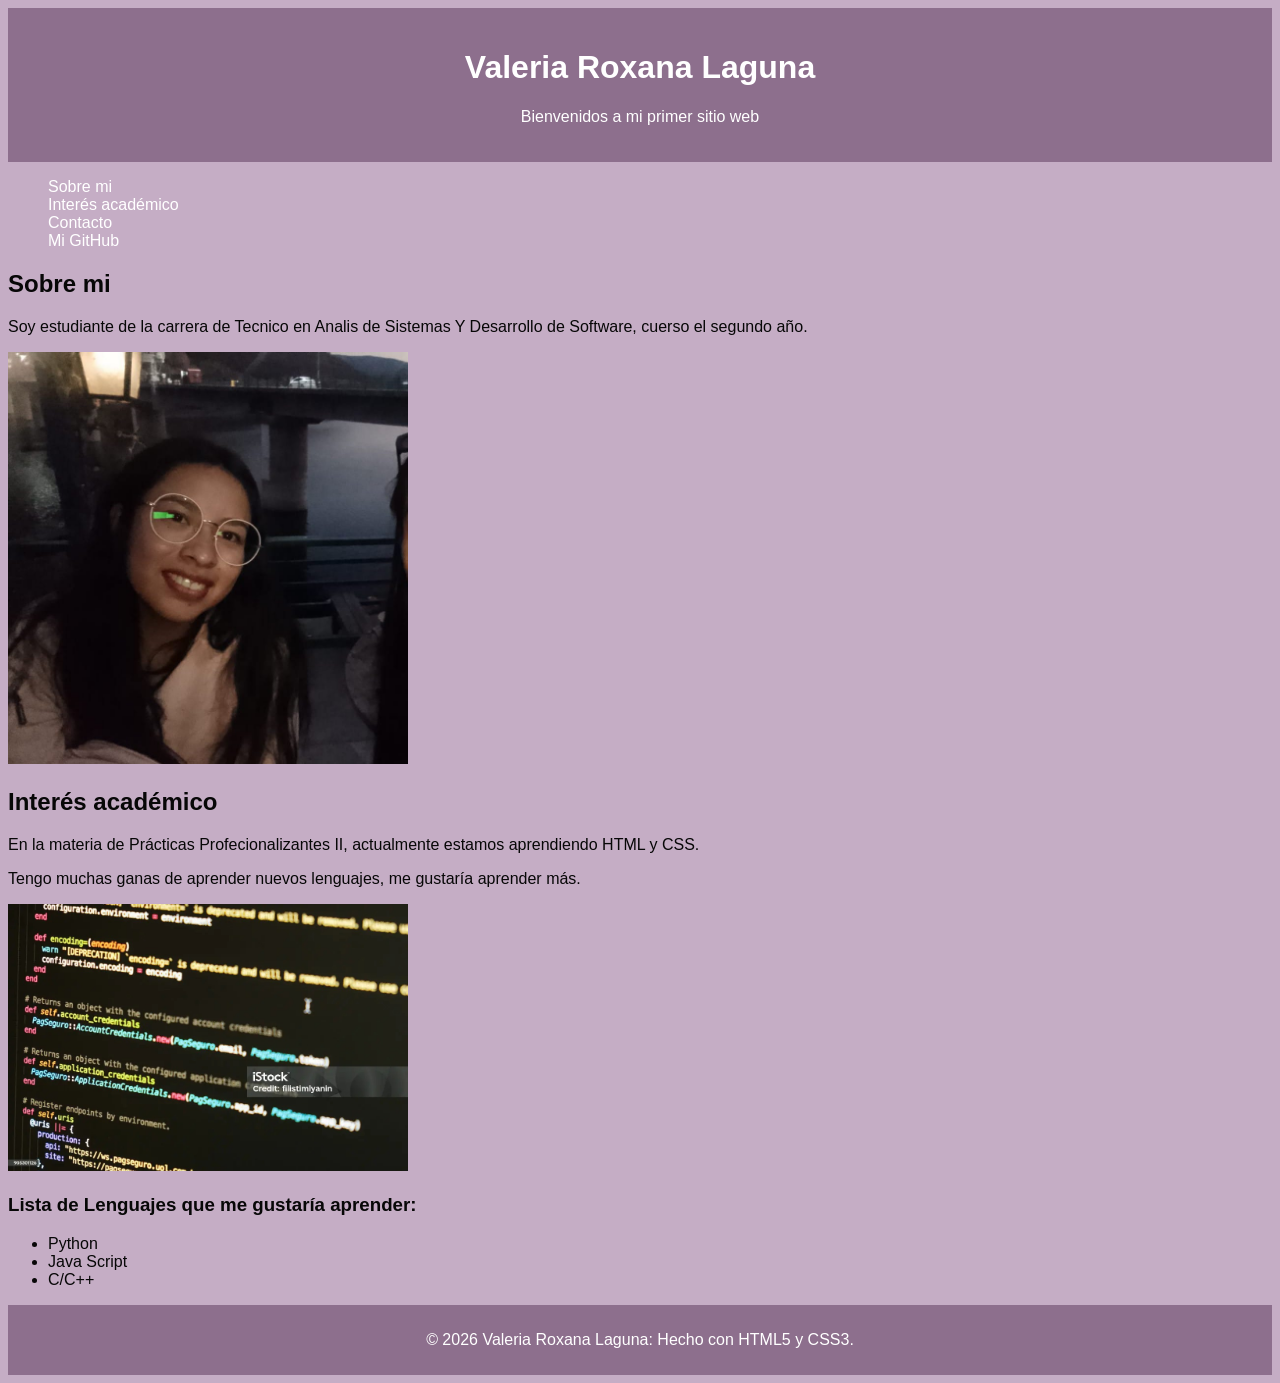
==== index.html @ ae786602 "Merge branch 'main' into feature/header" ====
<!DOCTYPE html>
<html lang="es">
<head>
    <meta charset="UTF-8">
    <meta name="viewport" content="width=device-width, initial-scale=1.0">
    <title>Valeria Laguna Mi Primer sitio web</title>
    <link rel="stylesheet" href="style.css">
</head>
<body>
    <header>
        <h1>Valeria Roxana Laguna</h1>
        <p>Bienvenidos a mi primer sitio web</p>
    </header>

    <nav>
        <ul>
            <li><a href="#sobre mi">Sobre mi</a></li>
            <li><a href="#interes">Interés académico</a></li>
           <li><a href="contact.html">Contacto</a></li>
            <li><a href="https://github.com/ValeriaLaguna99">Mi GitHub</a></li>
        </ul>
    </nav>

    <main>
        <section id="Sobre mi">
            <h2>Sobre mi</h2>
            <p>Soy estudiante de la carrera de Tecnico en Analis de Sistemas Y Desarrollo de Software, cuerso el segundo año.</p>
            <img src="Mi foto.jpg" width="400" alt="Esta soy yo">
        </section>

        <section id="interes">
            <h2>Interés académico</h2>
            <p>En la materia de Prácticas Profecionalizantes II, actualmente estamos aprendiendo HTML y CSS.
            </p>
            <p> Tengo muchas ganas de aprender nuevos lenguajes, me gustaría aprender más.</p>
            <img src="imagen2.jpg" width="400" alt=""> 
            <h3>Lista de Lenguajes que me gustaría aprender:</h3>
            <ul>
                <li>Python</li>
                <li>Java Script</li>
                <li>C/C++</li>
            </ul>
        </section>
    </main>

    <footer>
        <p>&copy; 2026 Valeria Roxana Laguna: Hecho con HTML5 y CSS3.</p>
    </footer>
</body>
</html>
---- style.css ----
touch style
{
    box-sizing: border-box;
    margin: 0;
    padding: 0;
}

body {
    font-family: 'Arial', sans-serif; 
    background-color: #C5ADC5;
    color: #070707;
}

header {
    background-color: #8d6f8d;
    color: #fff;
    padding: 20px;
    text-align: center;
}

nav ul {
    list-style-type: none;
}

nav a {
    text-decoration: none;
    color: #fff;
}

nav a:hover {
    color: #fff;
}

footer {
    background-color: #8d6f8d;
    color: #fff;
    text-align: center;
    padding: 10px 0;
}

/* Estilo del formulario */
form {
    max-width: 500px;
    margin: 20px auto;
    padding: 20px;
    border: 1px solid #ddd;
    border-radius: 8px;
}

.form-group {
    margin-bottom: 15px;
}

label {
    display: block;
    margin-bottom: 5px;
    font-weight: bold;
}

input[type="text"],
input[type="email"],
input[type="tel"],
select,
textarea {
    width: 100%;
    padding: 10px;
    border: 2px solid #ccc;
    border-radius: 4px;
    display: block;
}


input:focus, textarea:focus {
    outline: none;
    border-color: #8d6f8d;
    box-shadow: 0 0 5px rgba(0, 123, 255, 0.5);
}

input:not(:placeholder-shown):invalid {
    border-color: #e74c3c;
    background-color: #fdf2f2;
}

input:valid:not(:placeholder-shown) {
    border-color: #2ecc71;
    background-color: #f2fdf5;
}

button {
    background-color: #333;
    color: white;
    padding: 10px 20px;
    border: none;
    border-radius: 4px;
    cursor: pointer;
}

button:hover {
    background-color: #555;
}
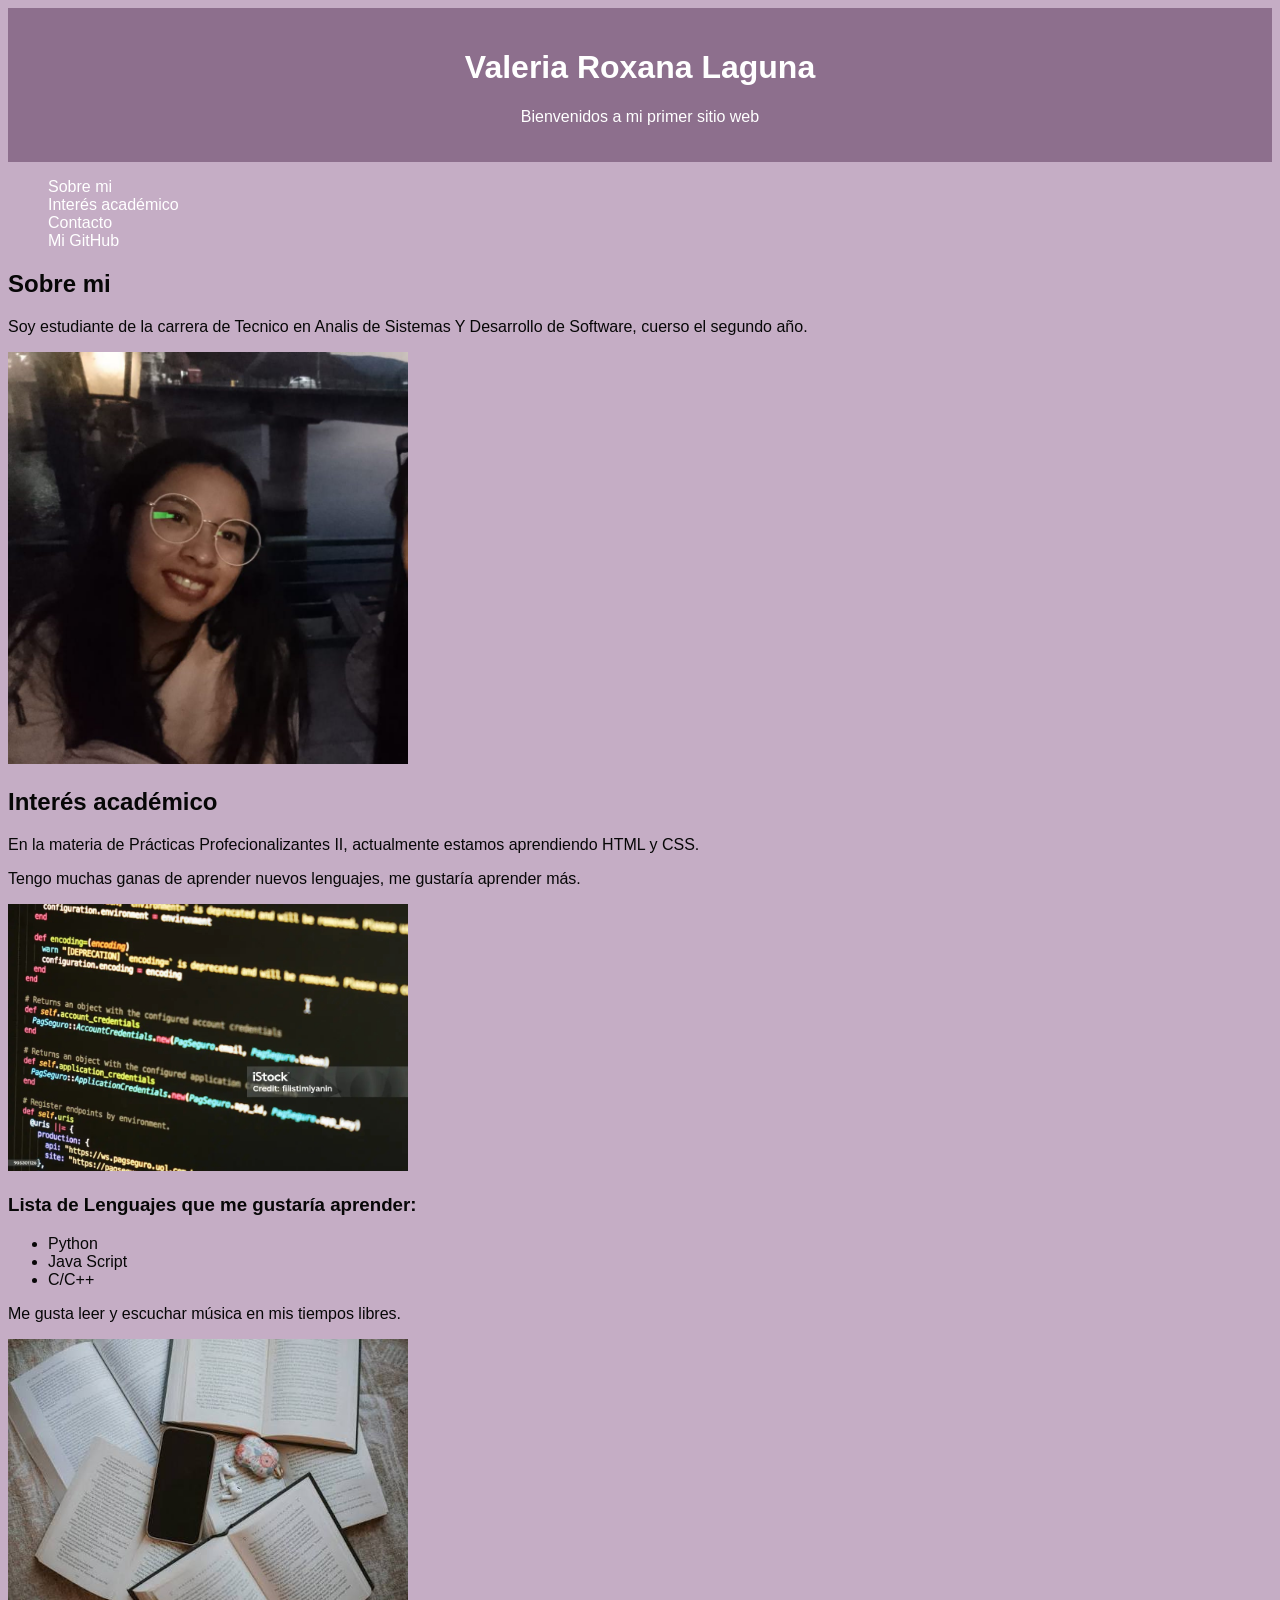
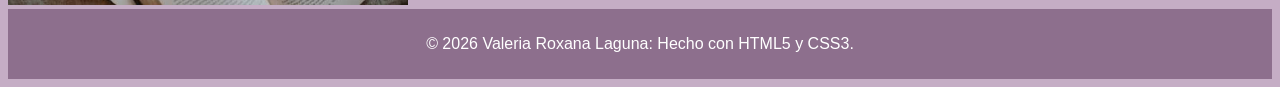
==== commit 20a153f5: "Agregar links de fuentes en index.html" ====
--- a/index.html
+++ b/index.html
@@ -5,6 +5,12 @@
     <meta name="viewport" content="width=device-width, initial-scale=1.0">
     <title>Valeria Laguna Mi Primer sitio web</title>
     <link rel="stylesheet" href="style.css">
+    <link rel="preconnect" href="https://fonts.googleapis.com">
+    <link rel="preconnect" href="https://fonts.gstatic.com" crossorigin>
+    <link href="https://fonts.googleapis.com/css2?family=Montserrat:ital,wght@0,100..900;1,100..900&display=swap" rel="stylesheet">
+    <link rel="preconnect" href="https://fonts.googleapis.com">
+    <link rel="preconnect" href="https://fonts.gstatic.com" crossorigin>
+    <link href="https://fonts.googleapis.com/css2?family=Inter:ital,opsz,wght@0,14..32,100..900;1,14..32,100..900&family=Montserrat:ital,wght@0,100..900;1,100..900&display=swap" rel="stylesheet">
 </head>
 <body>
     <header>
@@ -16,7 +22,7 @@
         <ul>
             <li><a href="#sobre mi">Sobre mi</a></li>
             <li><a href="#interes">Interés académico</a></li>
-           <li><a href="contact.html">Contacto</a></li>
+             <li><a href="contact.html">Contacto</a></li>
             <li><a href="https://github.com/ValeriaLaguna99">Mi GitHub</a></li>
         </ul>
     </nav>
@@ -40,6 +46,8 @@
                 <li>Java Script</li>
                 <li>C/C++</li>
             </ul>
+            <p>Me gusta leer y escuchar música en mis tiempos libres.</p>
+            <img src="libros.jpg" width="400" alt="">
         </section>
     </main>
 
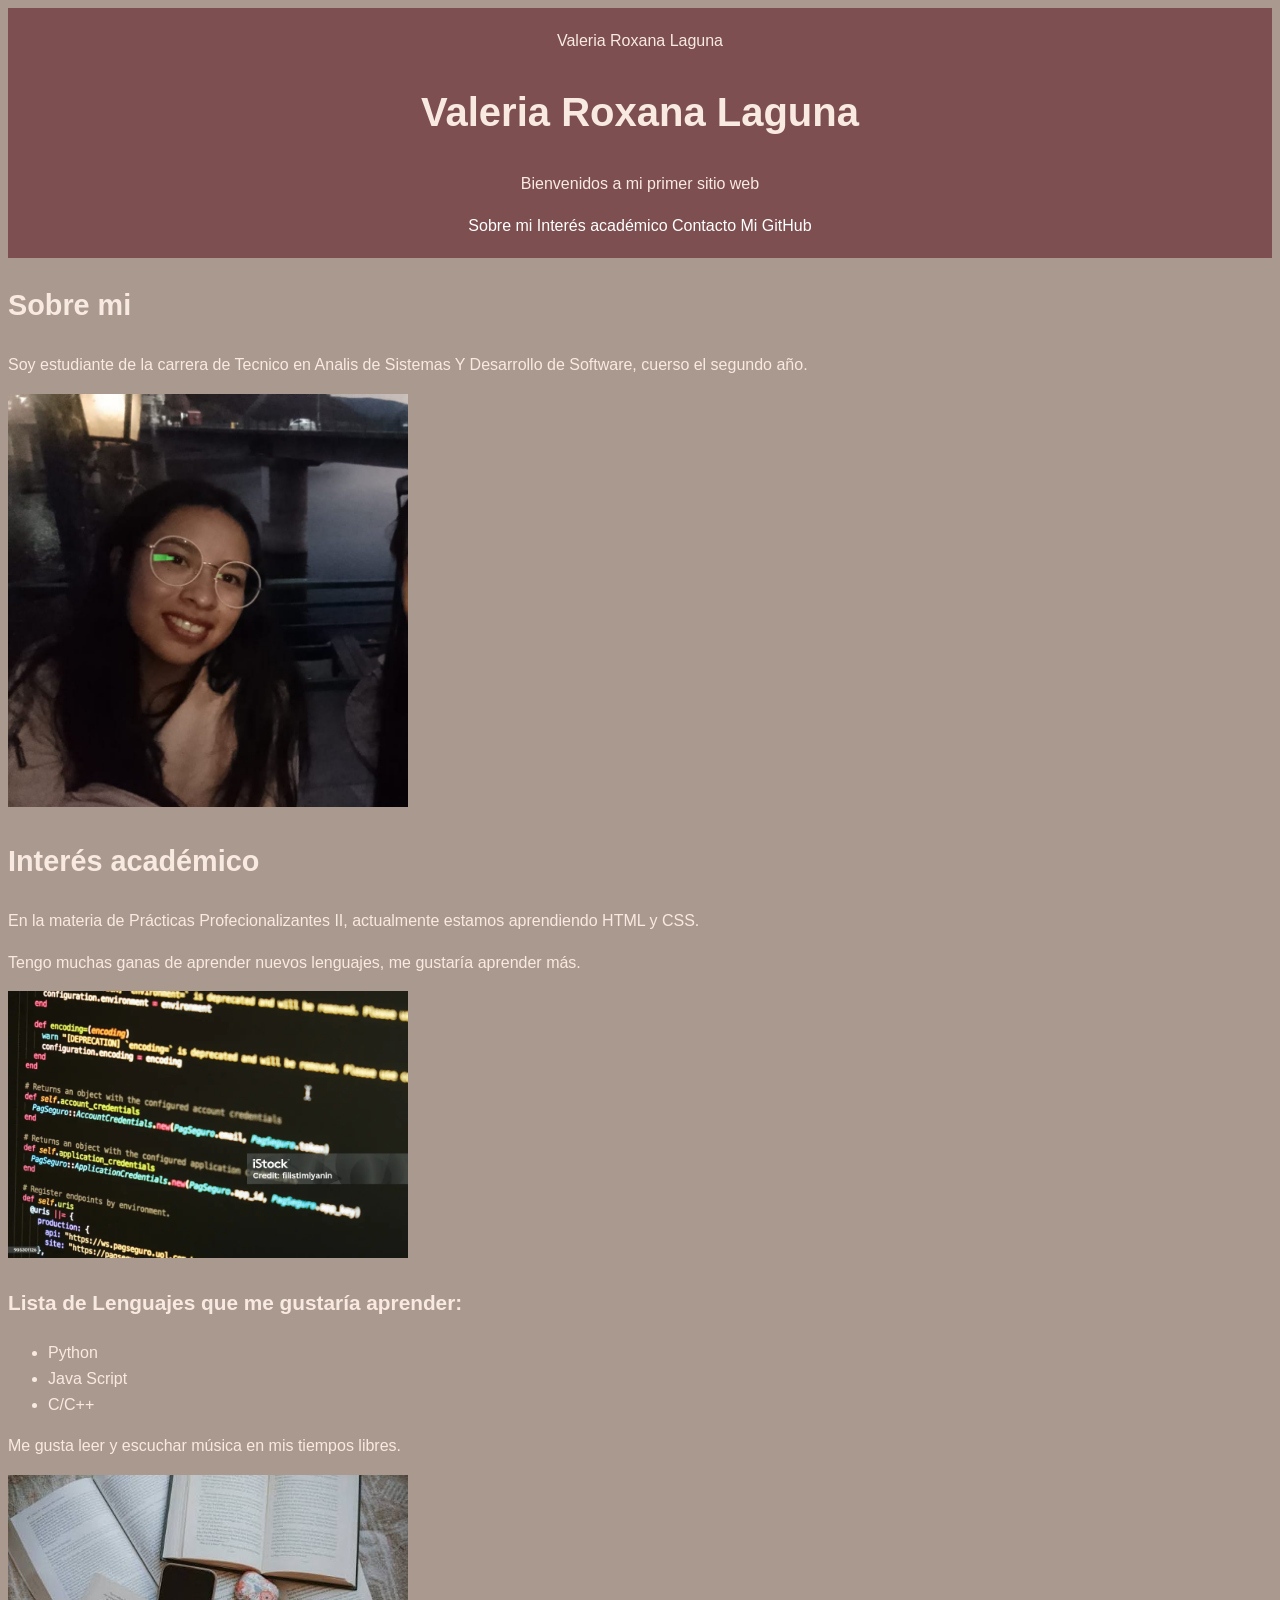
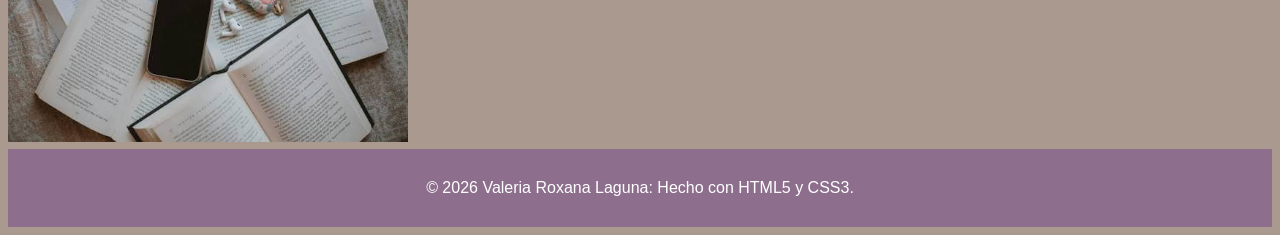
==== commit 9e808a12: "Agregar estructura HTML" ====
--- a/index.html
+++ b/index.html
@@ -13,21 +13,22 @@
     <link href="https://fonts.googleapis.com/css2?family=Inter:ital,opsz,wght@0,14..32,100..900;1,14..32,100..900&family=Montserrat:ital,wght@0,100..900;1,100..900&display=swap" rel="stylesheet">
 </head>
 <body>
-    <header>
+    <div class="layout">
+    <header class="header">
+        <div class="logo">Valeria Roxana Laguna</div>
         <h1>Valeria Roxana Laguna</h1>
         <p>Bienvenidos a mi primer sitio web</p>
+        <nav class="nav">
+        
+            <a href="#sobre mi">Sobre mi</a>
+            <a href="#interes">Interés académico</a>
+            <a href="contact.html">Contacto</a>
+            <a href="https://github.com/ValeriaLaguna99">Mi GitHub</a>
+        
+    </nav>
     </header>
 
-    <nav>
-        <ul>
-            <li><a href="#sobre mi">Sobre mi</a></li>
-            <li><a href="#interes">Interés académico</a></li>
-             <li><a href="contact.html">Contacto</a></li>
-            <li><a href="https://github.com/ValeriaLaguna99">Mi GitHub</a></li>
-        </ul>
-    </nav>
-
-    <main>
+    <main class="main">
         <section id="Sobre mi">
             <h2>Sobre mi</h2>
             <p>Soy estudiante de la carrera de Tecnico en Analis de Sistemas Y Desarrollo de Software, cuerso el segundo año.</p>
@@ -51,7 +52,7 @@
         </section>
     </main>
 
-    <footer>
+    <footer class="footer">
         <p>&copy; 2026 Valeria Roxana Laguna: Hecho con HTML5 y CSS3.</p>
     </footer>
 </body>
--- a/style.css
+++ b/style.css
@@ -1,19 +1,37 @@
+:root {
+    --color-primary: #B7818E;
+    --color-secondary:#7D4F50;
+    --color-accent: #CC7E85;
+    --color-text: #F9EAE1;
+    --color-bg: #AA998F;
+    --radius: 8px;
+    --shadow: 0 2px 8px rgba(0,0,0,0.1);
+    --font-main: 'Inter', sans-serif; 
+    --font-title: 'Montserrat', sans-serif; 
+}
 touch style
 {
     box-sizing: border-box;
     margin: 0;
     padding: 0;
 }
-
 body {
-    font-family: 'Arial', sans-serif; 
-    background-color: #C5ADC5;
-    color: #070707;
+    font-family: var(--font-main);
+    font-size: 16px; 
+    line-height: 1.6;
+    color: var(--color-text);
+    background-color: var(--color-bg);
 }
 
+h1 { font-family: var(--font-title); font-size: 2.5rem; }
+h2 { font-family: var(--font-title); font-size: 1.8rem; }
+h3 { font-family: var(--font-title); font-size: 1.3rem; }
+
+a { text-decoration: none; color: inherit; }
+
 header {
-    background-color: #8d6f8d;
-    color: #fff;
+    background-color: #7D4F50;
+    color: #F9EAE1;
     padding: 20px;
     text-align: center;
 }
@@ -69,10 +87,9 @@
     display: block;
 }
 
-
 input:focus, textarea:focus {
     outline: none;
-    border-color: #8d6f8d;
+    border-color: #007BFF;
     box-shadow: 0 0 5px rgba(0, 123, 255, 0.5);
 }
 
@@ -87,8 +104,8 @@
 }
 
 button {
-    background-color: #333;
-    color: white;
+    background-color: #CC7E85;
+    color: rgb(238, 216, 216);
     padding: 10px 20px;
     border: none;
     border-radius: 4px;
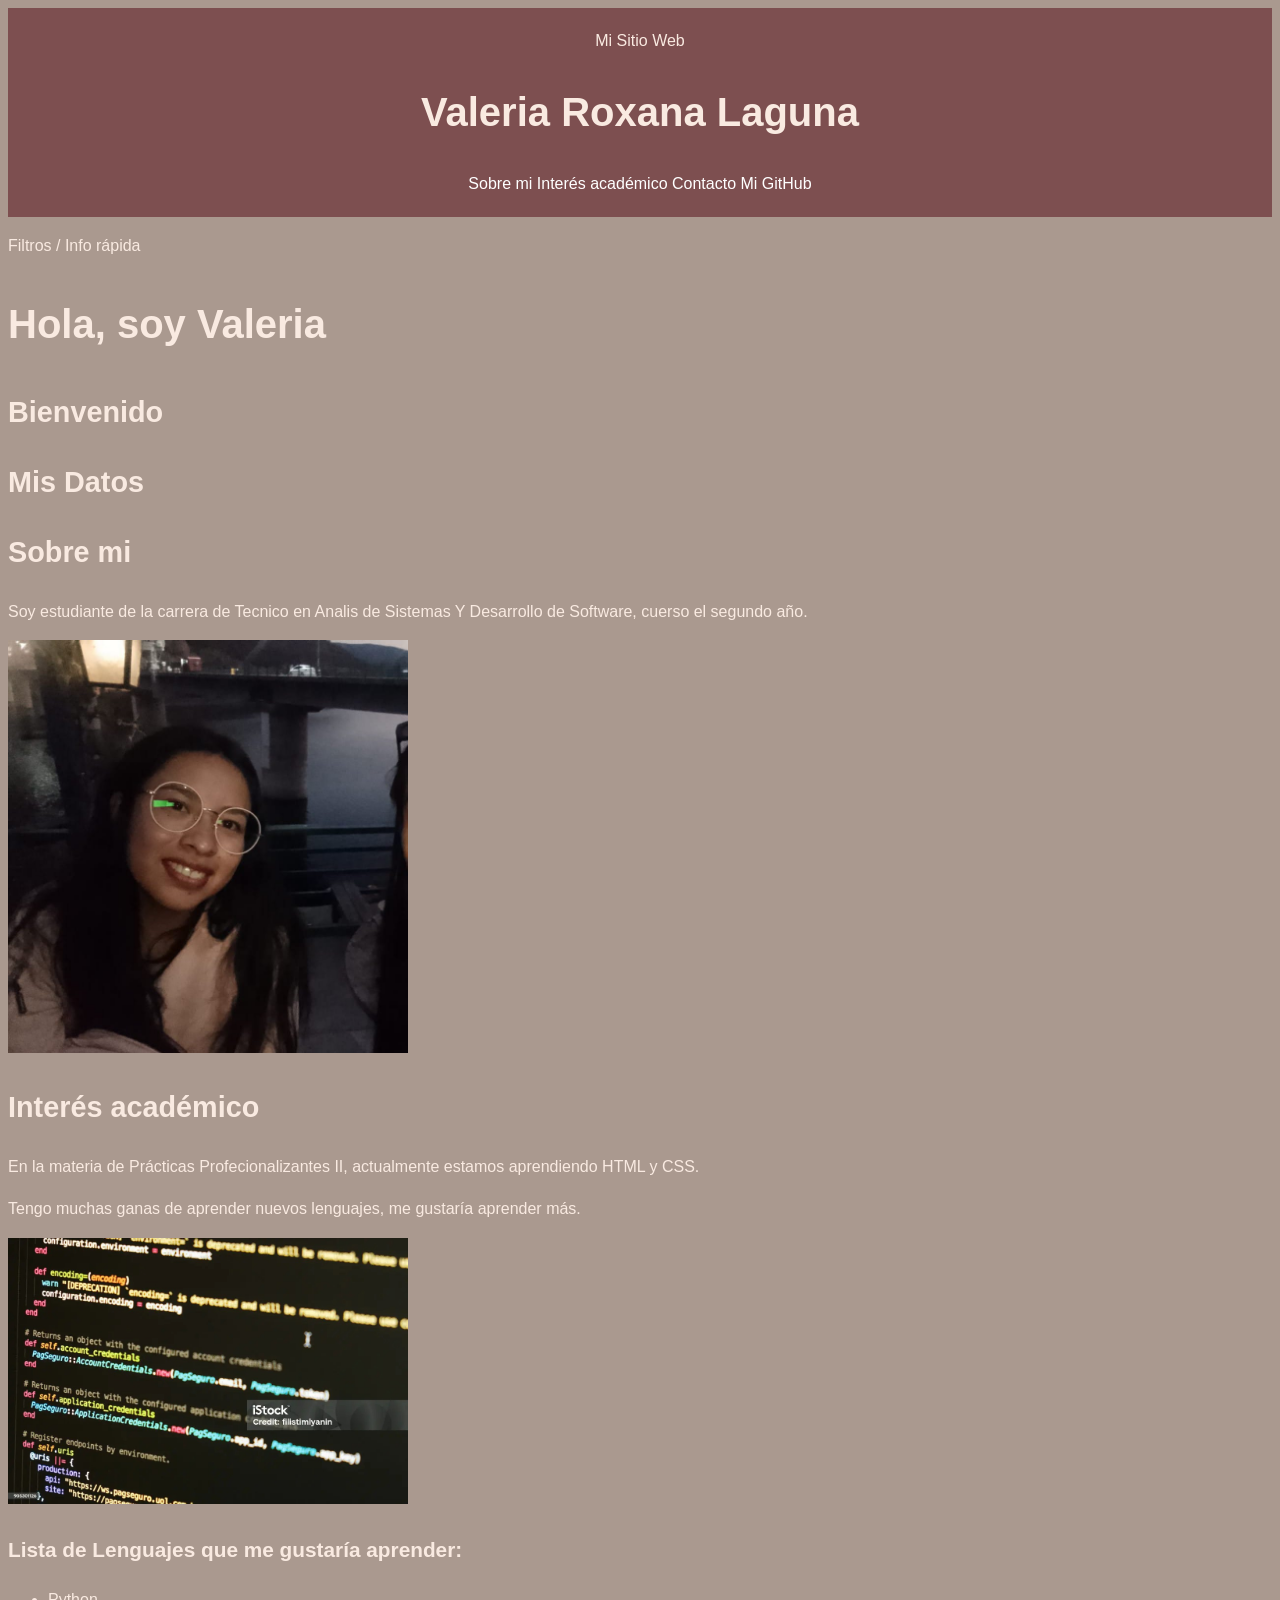
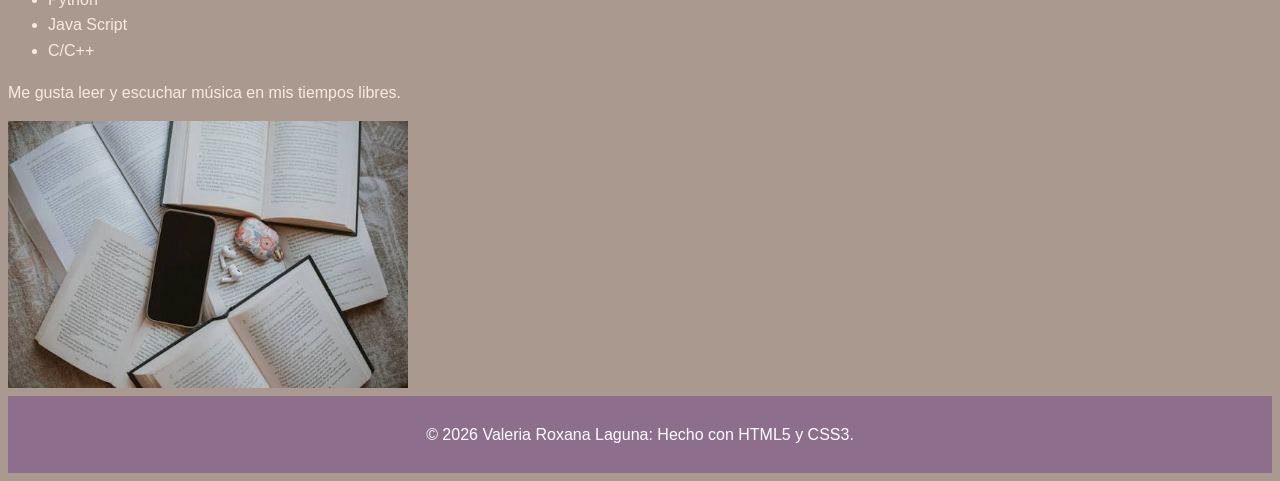
==== commit 3d94a883: "Agregar cards" ====
--- a/index.html
+++ b/index.html
@@ -15,9 +15,8 @@
 <body>
     <div class="layout">
     <header class="header">
-        <div class="logo">Valeria Roxana Laguna</div>
+        <div class="logo"> Mi Sitio Web</div>
         <h1>Valeria Roxana Laguna</h1>
-        <p>Bienvenidos a mi primer sitio web</p>
         <nav class="nav">
         
             <a href="#sobre mi">Sobre mi</a>
@@ -27,28 +26,42 @@
         
     </nav>
     </header>
+    <aside class="sidebar">
+        <p>Filtros / Info rápida</p>
+    </aside>
 
     <main class="main">
-        <section id="Sobre mi">
-            <h2>Sobre mi</h2>
-            <p>Soy estudiante de la carrera de Tecnico en Analis de Sistemas Y Desarrollo de Software, cuerso el segundo año.</p>
-            <img src="Mi foto.jpg" width="400" alt="Esta soy yo">
+        <section class="hero">
+    <h1>Hola, soy Valeria</h1>
+    <h2>Bienvenido</h2>
         </section>
 
-        <section id="interes">
-            <h2>Interés académico</h2>
-            <p>En la materia de Prácticas Profecionalizantes II, actualmente estamos aprendiendo HTML y CSS.
+        <section class="services">
+            <h2>Mis Datos</h2>
+            <div class="card-container">
+                <div class="Sobre mi">
+                <h2>Sobre mi</h2>
+                <p>Soy estudiante de la carrera de Tecnico en Analis de Sistemas Y Desarrollo de Software, cuerso el segundo año.</p>
+                <img src="Mi foto.jpg" width="400" alt="Esta soy yo">
+              </div>
+        
+             <div class="interes">
+                 <h2>Interés académico</h2>
+                 <p>En la materia de Prácticas Profecionalizantes II, actualmente estamos aprendiendo HTML y CSS.
             </p>
-            <p> Tengo muchas ganas de aprender nuevos lenguajes, me gustaría aprender más.</p>
-            <img src="imagen2.jpg" width="400" alt=""> 
-            <h3>Lista de Lenguajes que me gustaría aprender:</h3>
+                 <p> Tengo muchas ganas de aprender nuevos lenguajes, me gustaría aprender más.</p>
+                 <img src="imagen2.jpg" width="400" alt=""> 
+                 <h3>Lista de Lenguajes que me gustaría aprender:</h3>
             <ul>
                 <li>Python</li>
                 <li>Java Script</li>
                 <li>C/C++</li>
             </ul>
-            <p>Me gusta leer y escuchar música en mis tiempos libres.</p>
-            <img src="libros.jpg" width="400" alt="">
+                <p>Me gusta leer y escuchar música en mis tiempos libres.</p>
+                <img src="libros.jpg" width="400" alt="">
+              </div>
+            </div>
+
         </section>
     </main>
 
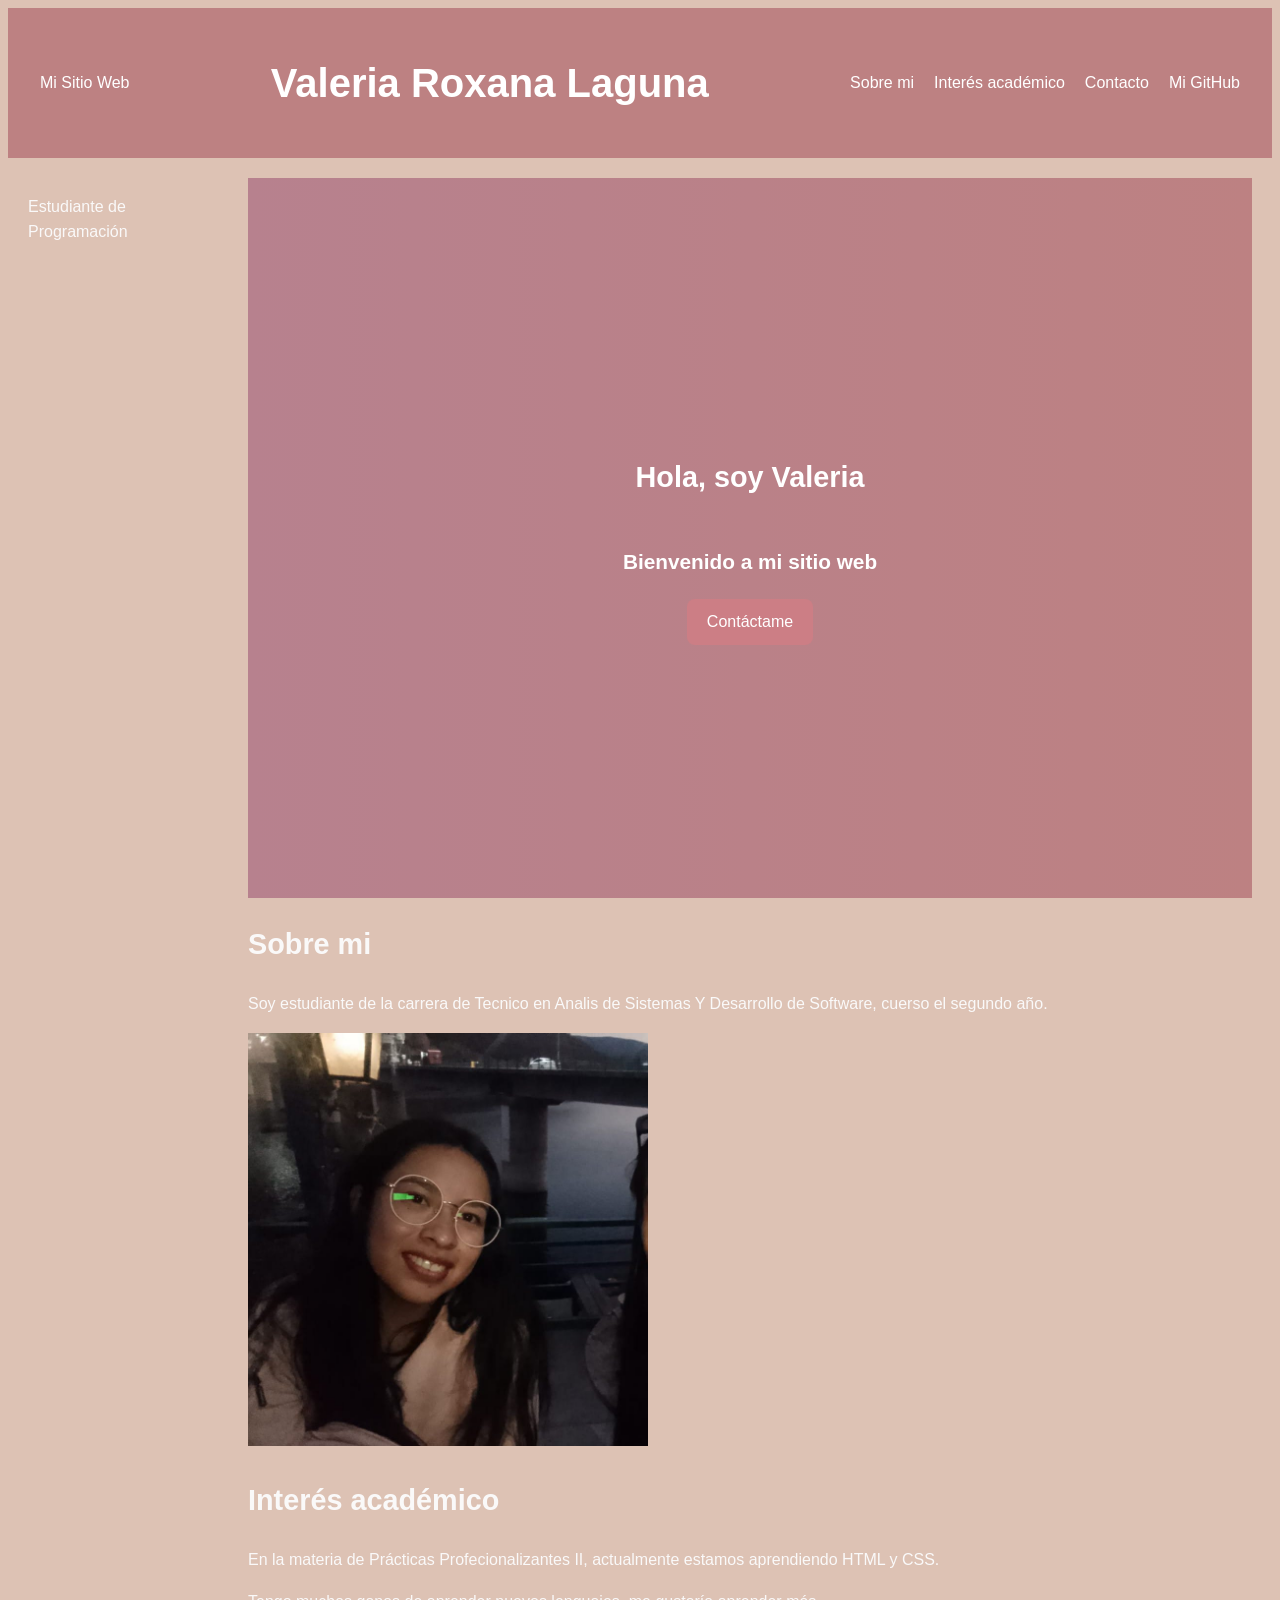
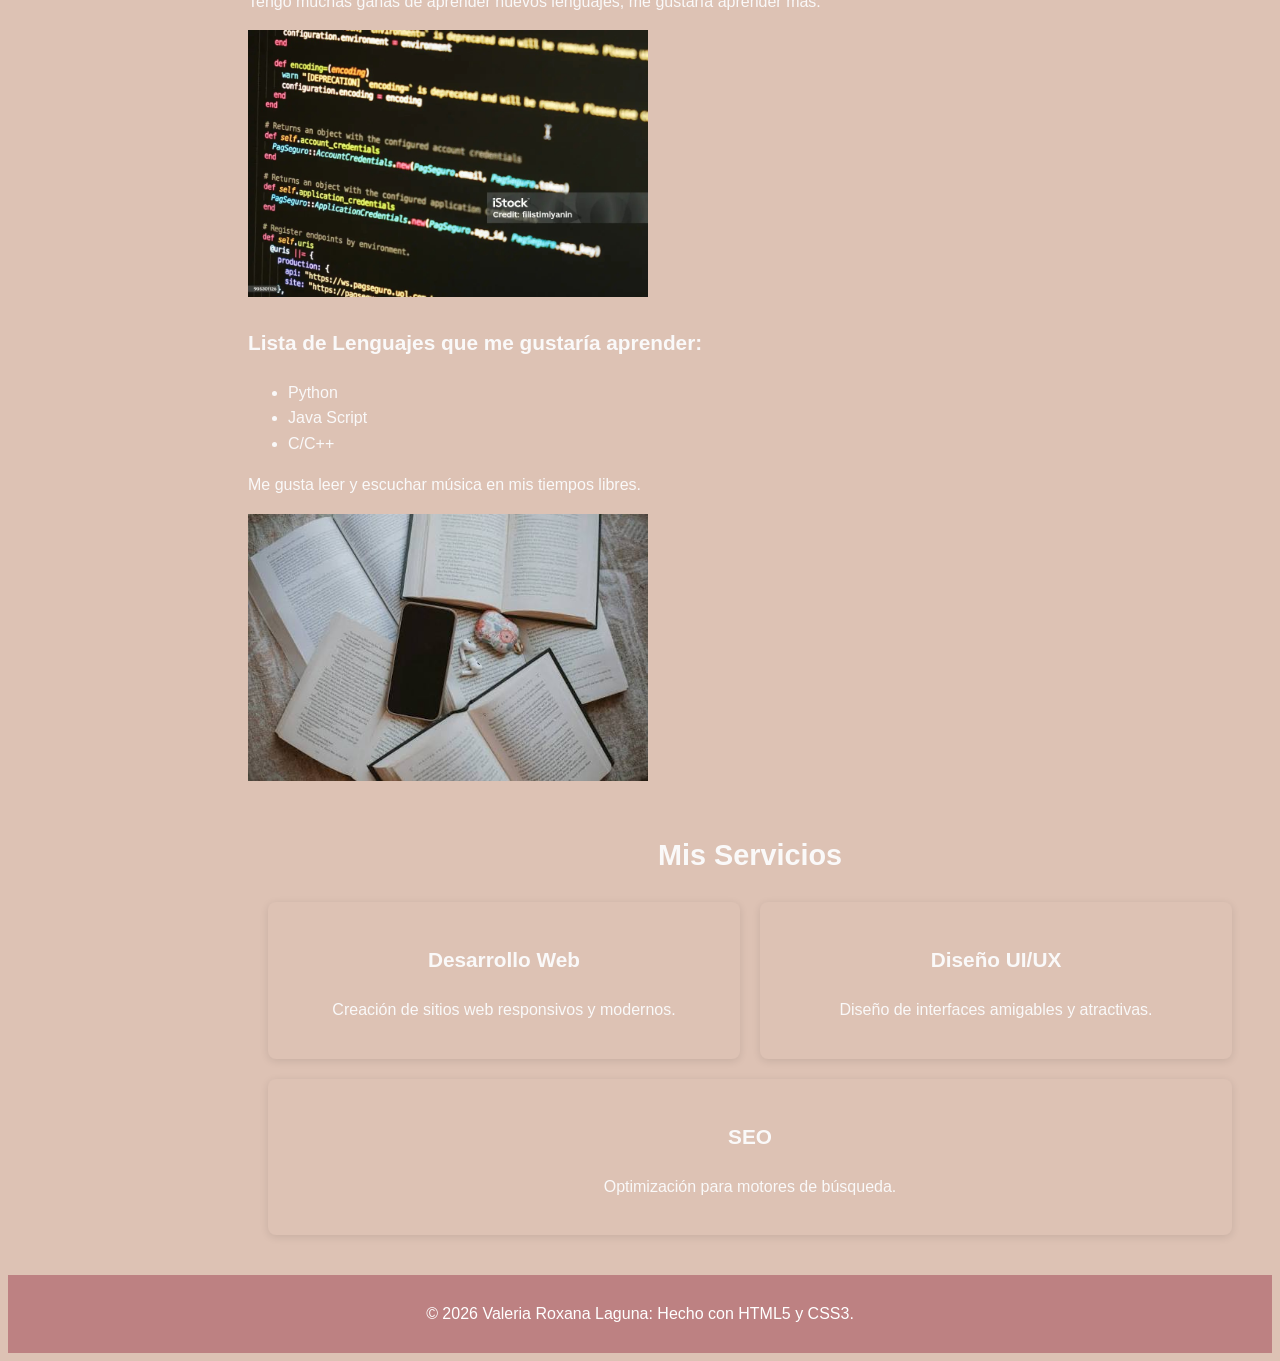
==== commit baee02c7: "Agregar estilo de botón" ====
--- a/index.html
+++ b/index.html
@@ -27,25 +27,24 @@
     </nav>
     </header>
     <aside class="sidebar">
-        <p>Filtros / Info rápida</p>
+        <p>Estudiante de Programación</p>
     </aside>
 
     <main class="main">
         <section class="hero">
-    <h1>Hola, soy Valeria</h1>
-    <h2>Bienvenido</h2>
+    <h2>Hola, soy Valeria</h2>
+    <h3>Bienvenido a mi sitio web</h3>
+        <a href="#contact" class="cta-button">Contáctame</a>
         </section>
 
-        <section class="services">
-            <h2>Mis Datos</h2>
-            <div class="card-container">
-                <div class="Sobre mi">
+        <section id="Sobre mi">
+            
                 <h2>Sobre mi</h2>
                 <p>Soy estudiante de la carrera de Tecnico en Analis de Sistemas Y Desarrollo de Software, cuerso el segundo año.</p>
                 <img src="Mi foto.jpg" width="400" alt="Esta soy yo">
-              </div>
+              </section>
         
-             <div class="interes">
+             <section id ="interes">
                  <h2>Interés académico</h2>
                  <p>En la materia de Prácticas Profecionalizantes II, actualmente estamos aprendiendo HTML y CSS.
             </p>
@@ -59,10 +58,27 @@
             </ul>
                 <p>Me gusta leer y escuchar música en mis tiempos libres.</p>
                 <img src="libros.jpg" width="400" alt="">
-              </div>
-            </div>
+             </section>
 
         </section>
+
+        <section class="services">
+    <h2>Mis Servicios</h2>
+    <div class="card-container">
+        <div class="card">
+            <h3>Desarrollo Web</h3>
+            <p>Creación de sitios web responsivos y modernos.</p>
+        </div>
+        <div class="card">
+            <h3>Diseño UI/UX</h3>
+            <p>Diseño de interfaces amigables y atractivas.</p>
+        </div>
+        <div class="card">
+            <h3>SEO</h3>
+            <p>Optimización para motores de búsqueda.</p>
+        </div>
+    </div>
+</section>
     </main>
 
     <footer class="footer">
--- a/style.css
+++ b/style.css
@@ -1,9 +1,9 @@
 :root {
     --color-primary: #B7818E;
-    --color-secondary:#7D4F50;
+    --color-secondary:#BD8182;
     --color-accent: #CC7E85;
-    --color-text: #F9EAE1;
-    --color-bg: #AA998F;
+    --color-text: #faf9f9;
+    --color-bg: #DDC2B4;
     --radius: 8px;
     --shadow: 0 2px 8px rgba(0,0,0,0.1);
     --font-main: 'Inter', sans-serif; 
@@ -29,34 +29,103 @@
 
 a { text-decoration: none; color: inherit; }
 
-header {
-    background-color: #7D4F50;
-    color: #F9EAE1;
+.layout {
+    display: grid;
+    grid-template-columns: 220px 1fr;
+    grid-template-rows: auto 1fr auto;
+    grid-template-areas:
+        "header header"
+        "sidebar main"
+        "footer footer";
+    min-height: 100vh;
+}
+
+
+.header { grid-area: header; }
+.sidebar { grid-area: sidebar; background: #DDC2B4; padding: 20px; }
+.main { grid-area: main; padding: 20px; }
+.footer { grid-area: footer; }
+
+
+.header {
+    background-color: var(--color-secondary);
+    color: white;
+    padding: 1rem 2rem;
+    display: flex;
+    justify-content: space-between;
+    align-items: center;
+}
+
+.nav {
+    display: flex;
+    gap: 20px;
+}
+
+.nav a {
+    color: white;
+    transition: color 0.3s ease;
+}
+
+.nav a:hover {
+    color: var(--color-accent);
+}
+.hero {
+    display: flex;
+    flex-direction: column;
+    justify-content: center;
+    align-items: center;
+    min-height: 80vh;
+    background: linear-gradient(to right, var(--color-primary), var(--color-secondary));
+    color: white;
+    text-align: center;
+}
+.cta-button {
+    background: var(--color-accent);
+    color: white;
+    padding: 10px 20px;
+    border: none;
+    border-radius: var(--radius);
+    cursor: pointer;
+    transition: background 0.3s ease;
+    text-decoration: none;
+}
+
+.cta-button:hover {
+    background: rgb(236, 189, 132); /* Cambia el color al pasar el mouse */
+}
+
+.services {
     padding: 20px;
     text-align: center;
 }
 
-nav ul {
-    list-style-type: none;
+.card-container {
+    display: flex;
+    flex-wrap: wrap;
+    gap: 20px;
 }
 
-nav a {
-    text-decoration: none;
-    color: #fff;
+.card {
+    flex: 1 1 280px; 
+    background: var(--color-bg);
+    border-radius: var(--radius);
+    box-shadow: var(--shadow);
+    padding: 20px;
+    transition: transform 0.3s ease; 
+}
+.card:hover {
+    transform: translateY(-4px); 
 }
 
-nav a:hover {
-    color: #fff;
-}
 
 footer {
-    background-color: #8d6f8d;
+    background-color:#BD8182 ;
     color: #fff;
     text-align: center;
     padding: 10px 0;
 }
 
-/* Estilo del formulario */
+
 form {
     max-width: 500px;
     margin: 20px auto;
@@ -104,7 +173,7 @@
 }
 
 button {
-    background-color: #CC7E85;
+    background-color: #B7818E;
     color: rgb(238, 216, 216);
     padding: 10px 20px;
     border: none;
@@ -114,4 +183,4 @@
 
 button:hover {
     background-color: #555;
-}+} 
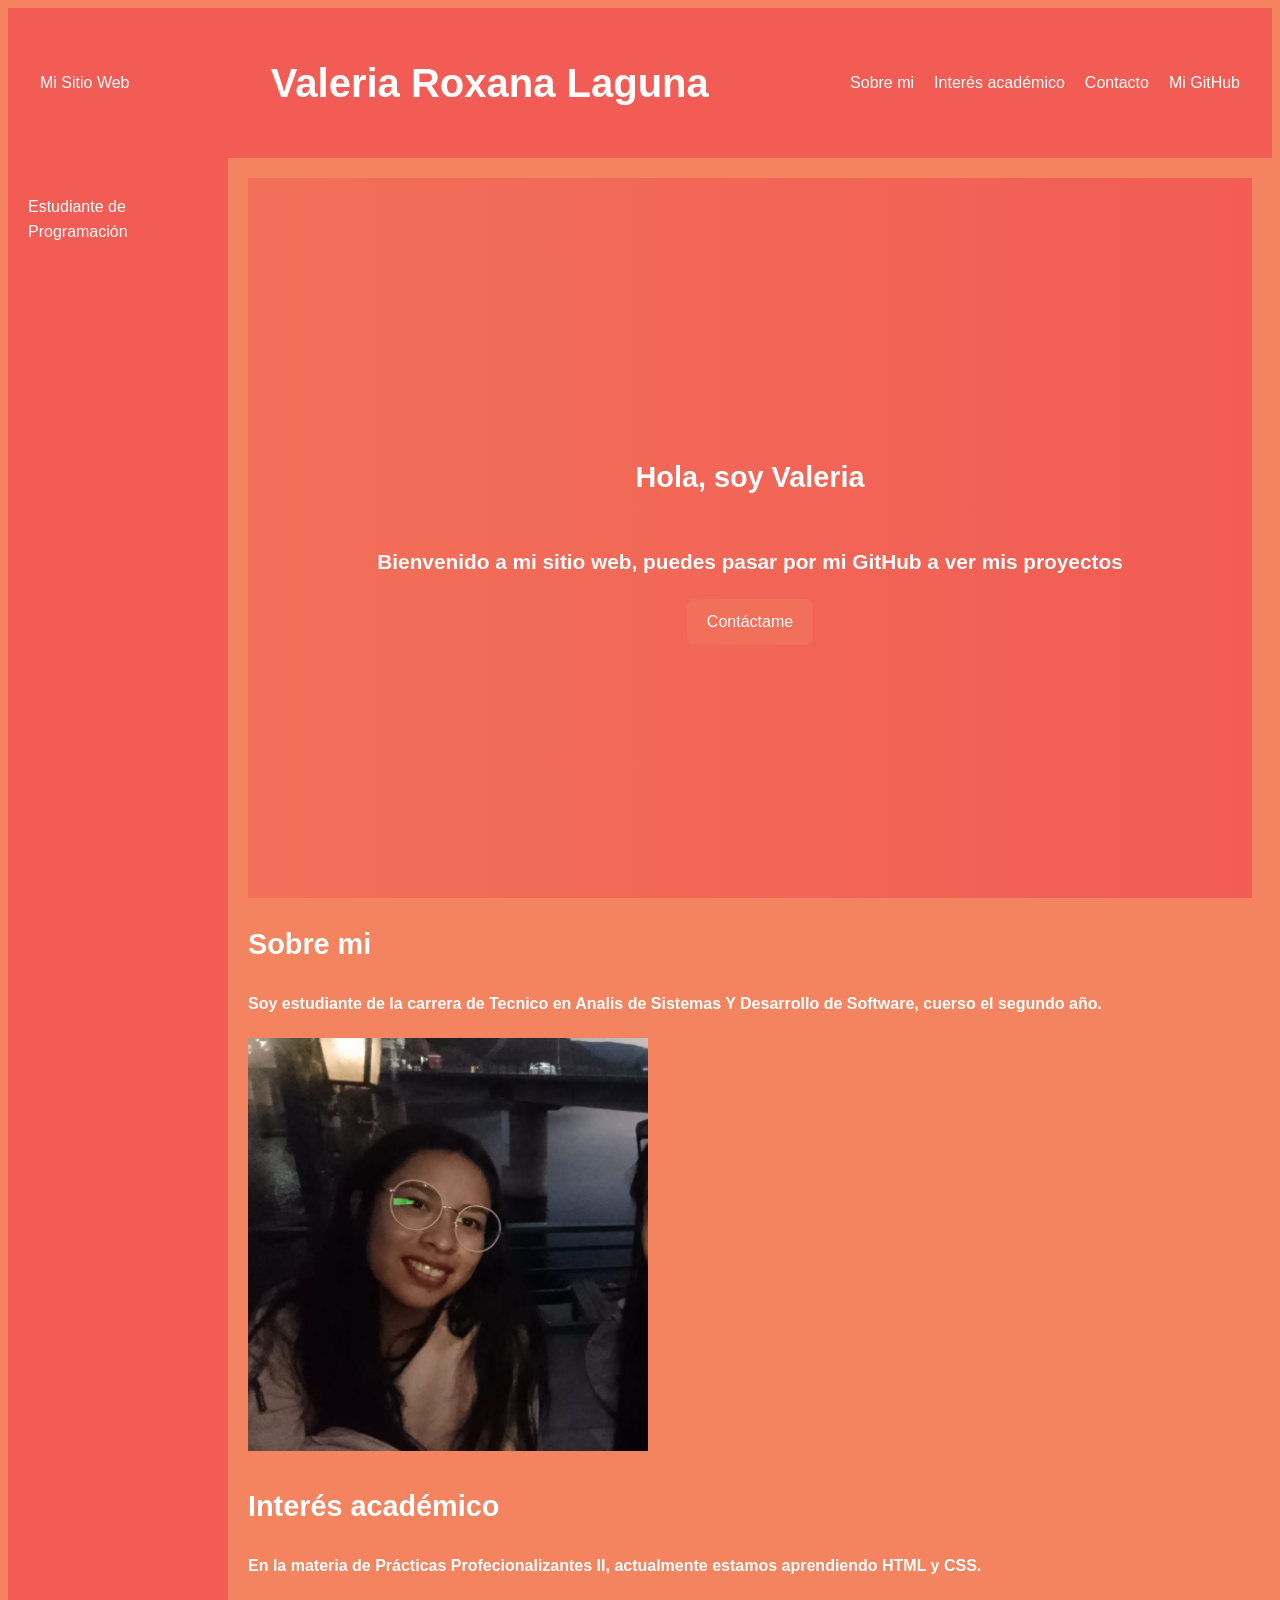
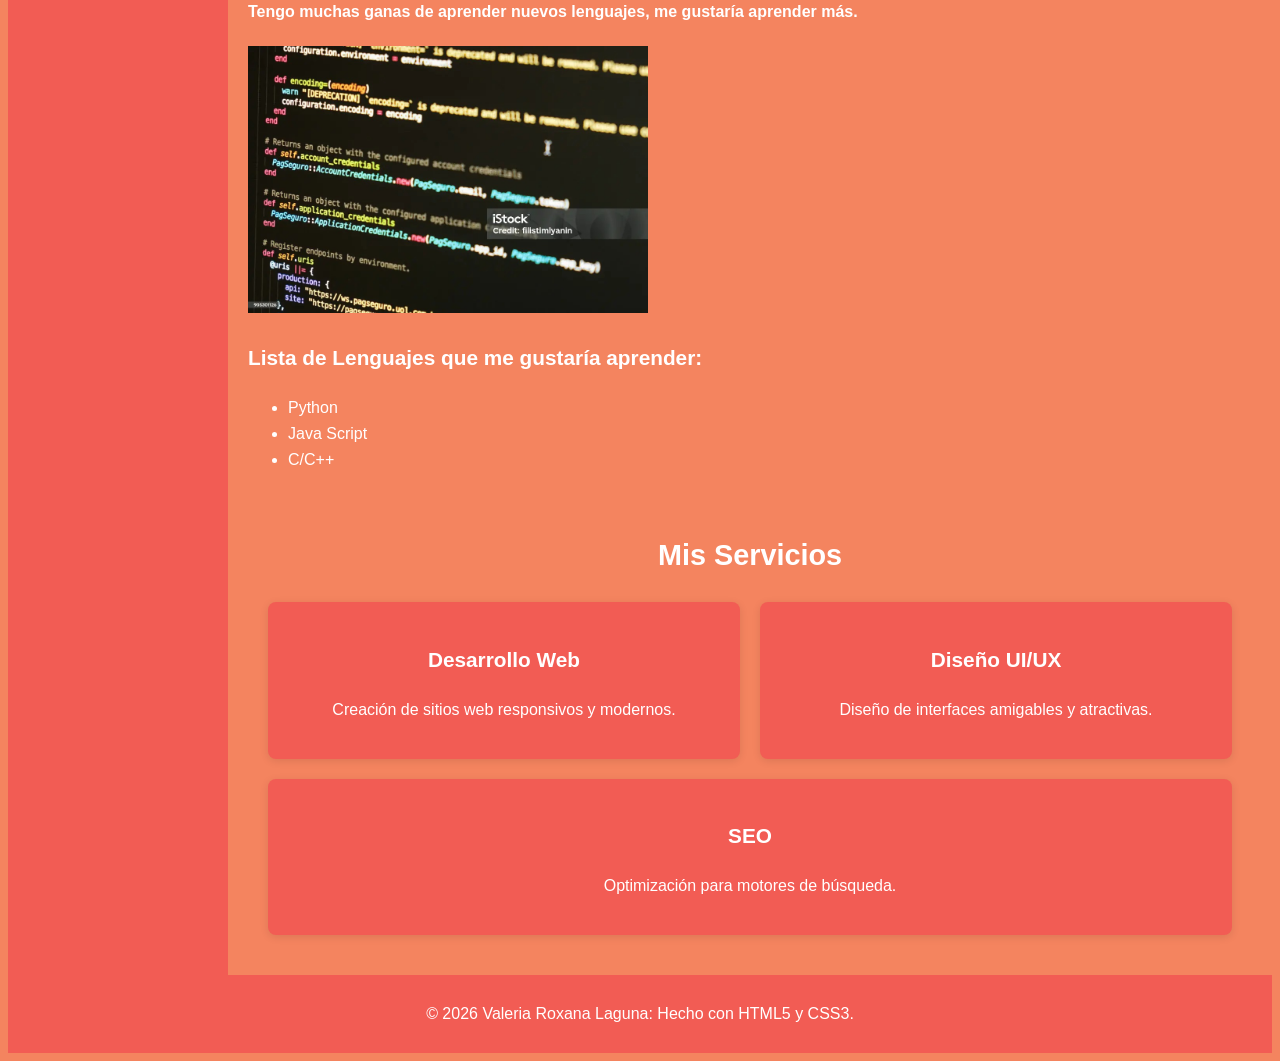
==== commit 154ffb61: "Modificacion del archivo Readme" ====
--- a/index.html
+++ b/index.html
@@ -33,22 +33,22 @@
     <main class="main">
         <section class="hero">
     <h2>Hola, soy Valeria</h2>
-    <h3>Bienvenido a mi sitio web</h3>
-        <a href="#contact" class="cta-button">Contáctame</a>
+    <h3>Bienvenido a mi sitio web, puedes pasar por mi GitHub a ver mis proyectos</h3>
+        <a href="contact.html" class="cta-button">Contáctame</a>
         </section>
 
         <section id="Sobre mi">
             
                 <h2>Sobre mi</h2>
-                <p>Soy estudiante de la carrera de Tecnico en Analis de Sistemas Y Desarrollo de Software, cuerso el segundo año.</p>
+                <h4>Soy estudiante de la carrera de Tecnico en Analis de Sistemas Y Desarrollo de Software, cuerso el segundo año.</h4>
                 <img src="Mi foto.jpg" width="400" alt="Esta soy yo">
               </section>
         
              <section id ="interes">
                  <h2>Interés académico</h2>
-                 <p>En la materia de Prácticas Profecionalizantes II, actualmente estamos aprendiendo HTML y CSS.
-            </p>
-                 <p> Tengo muchas ganas de aprender nuevos lenguajes, me gustaría aprender más.</p>
+                 <h4>En la materia de Prácticas Profecionalizantes II, actualmente estamos aprendiendo HTML y CSS.
+                 </h4>
+                 <h4> Tengo muchas ganas de aprender nuevos lenguajes, me gustaría aprender más.</h4>
                  <img src="imagen2.jpg" width="400" alt=""> 
                  <h3>Lista de Lenguajes que me gustaría aprender:</h3>
             <ul>
@@ -56,8 +56,7 @@
                 <li>Java Script</li>
                 <li>C/C++</li>
             </ul>
-                <p>Me gusta leer y escuchar música en mis tiempos libres.</p>
-                <img src="libros.jpg" width="400" alt="">
+                
              </section>
 
         </section>
--- a/style.css
+++ b/style.css
@@ -1,9 +1,9 @@
 :root {
-    --color-primary: #B7818E;
-    --color-secondary:#BD8182;
-    --color-accent: #CC7E85;
-    --color-text: #faf9f9;
-    --color-bg: #DDC2B4;
+    --color-primary: #f27059;
+    --color-secondary:#f25c54;
+    --color-accent: #f27059;
+    --color-text: white;
+    --color-bg: #f4845f;
     --radius: 8px;
     --shadow: 0 2px 8px rgba(0,0,0,0.1);
     --font-main: 'Inter', sans-serif; 
@@ -42,7 +42,7 @@
 
 
 .header { grid-area: header; }
-.sidebar { grid-area: sidebar; background: #DDC2B4; padding: 20px; }
+.sidebar { grid-area: sidebar; background:#f25c54 ; padding: 20px; }
 .main { grid-area: main; padding: 20px; }
 .footer { grid-area: footer; }
 
@@ -91,7 +91,7 @@
 }
 
 .cta-button:hover {
-    background: rgb(236, 189, 132); /* Cambia el color al pasar el mouse */
+    background: rgb(243, 169, 78); 
 }
 
 .services {
@@ -107,7 +107,7 @@
 
 .card {
     flex: 1 1 280px; 
-    background: var(--color-bg);
+    background: var(--color-secondary);
     border-radius: var(--radius);
     box-shadow: var(--shadow);
     padding: 20px;
@@ -119,7 +119,7 @@
 
 
 footer {
-    background-color:#BD8182 ;
+    background-color:#f25c54 ;
     color: #fff;
     text-align: center;
     padding: 10px 0;
@@ -173,7 +173,7 @@
 }
 
 button {
-    background-color: #B7818E;
+    background-color: #f25c54;
     color: rgb(238, 216, 216);
     padding: 10px 20px;
     border: none;
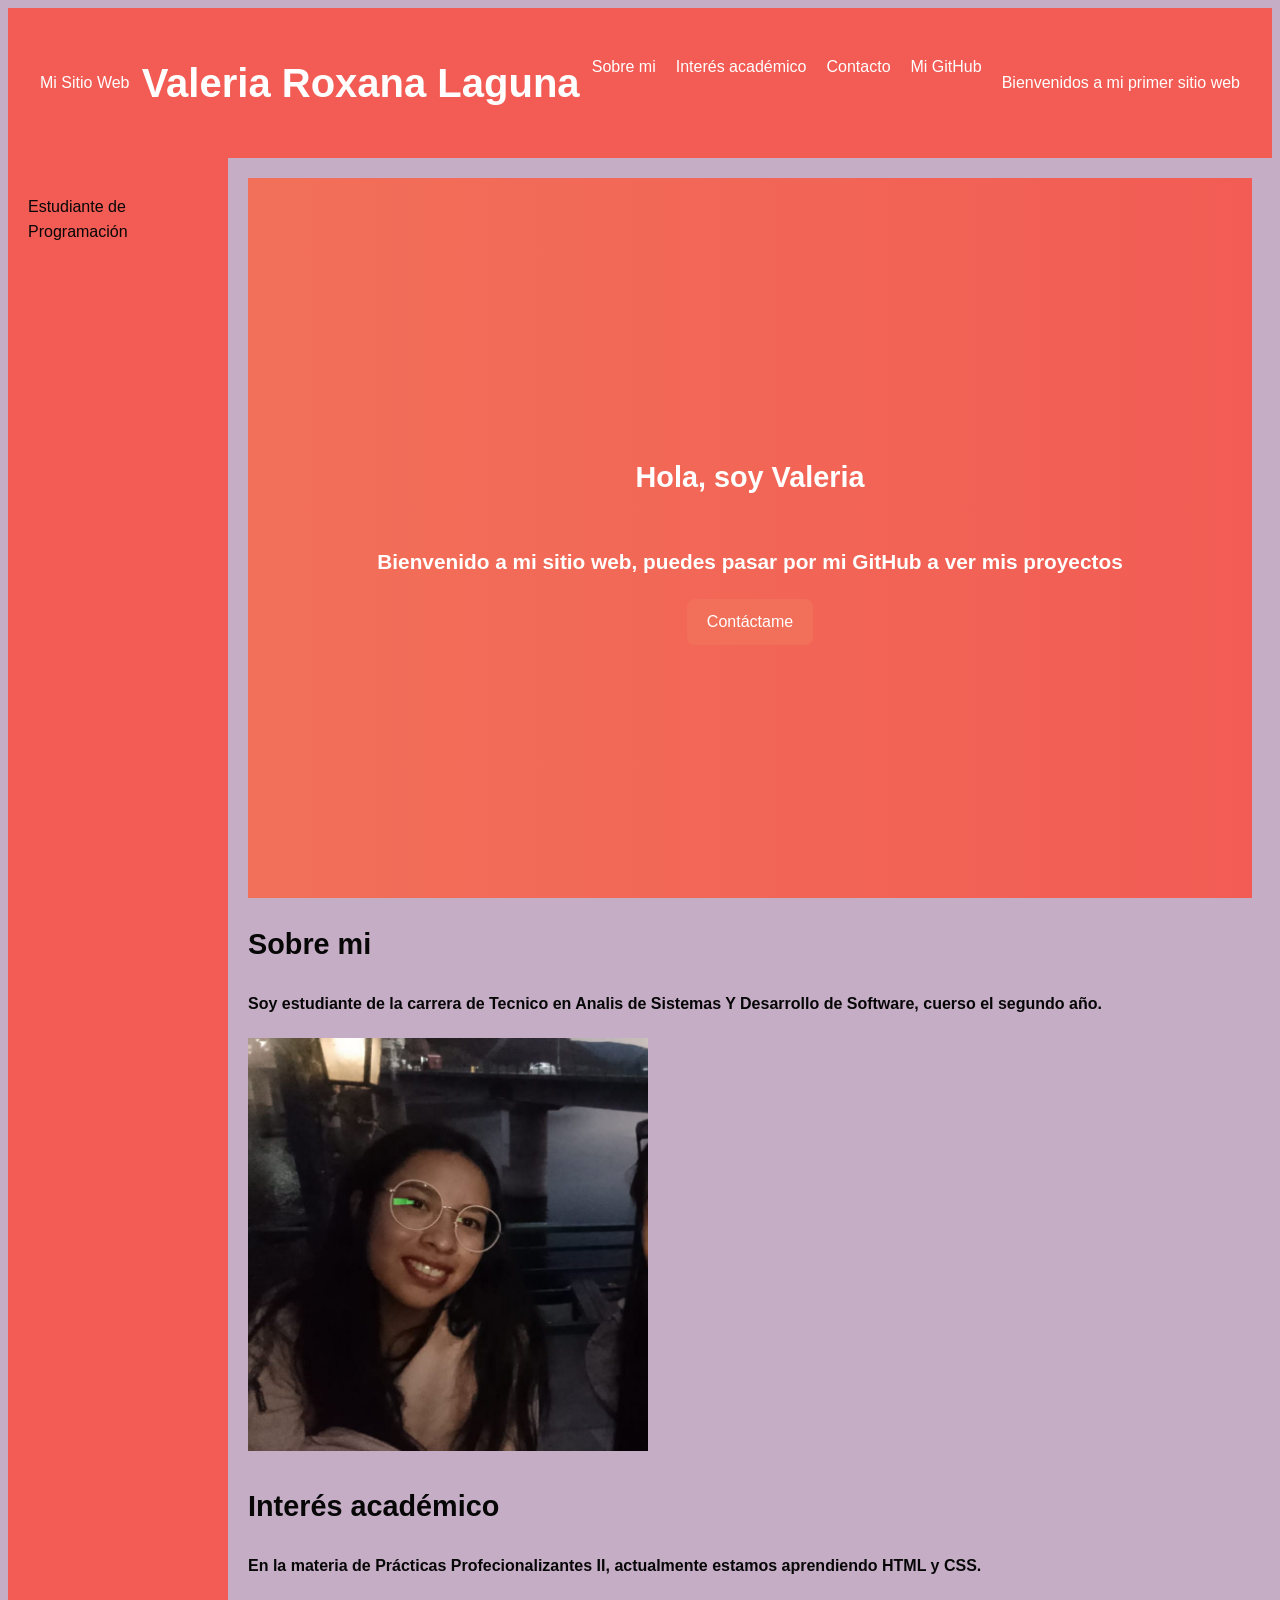
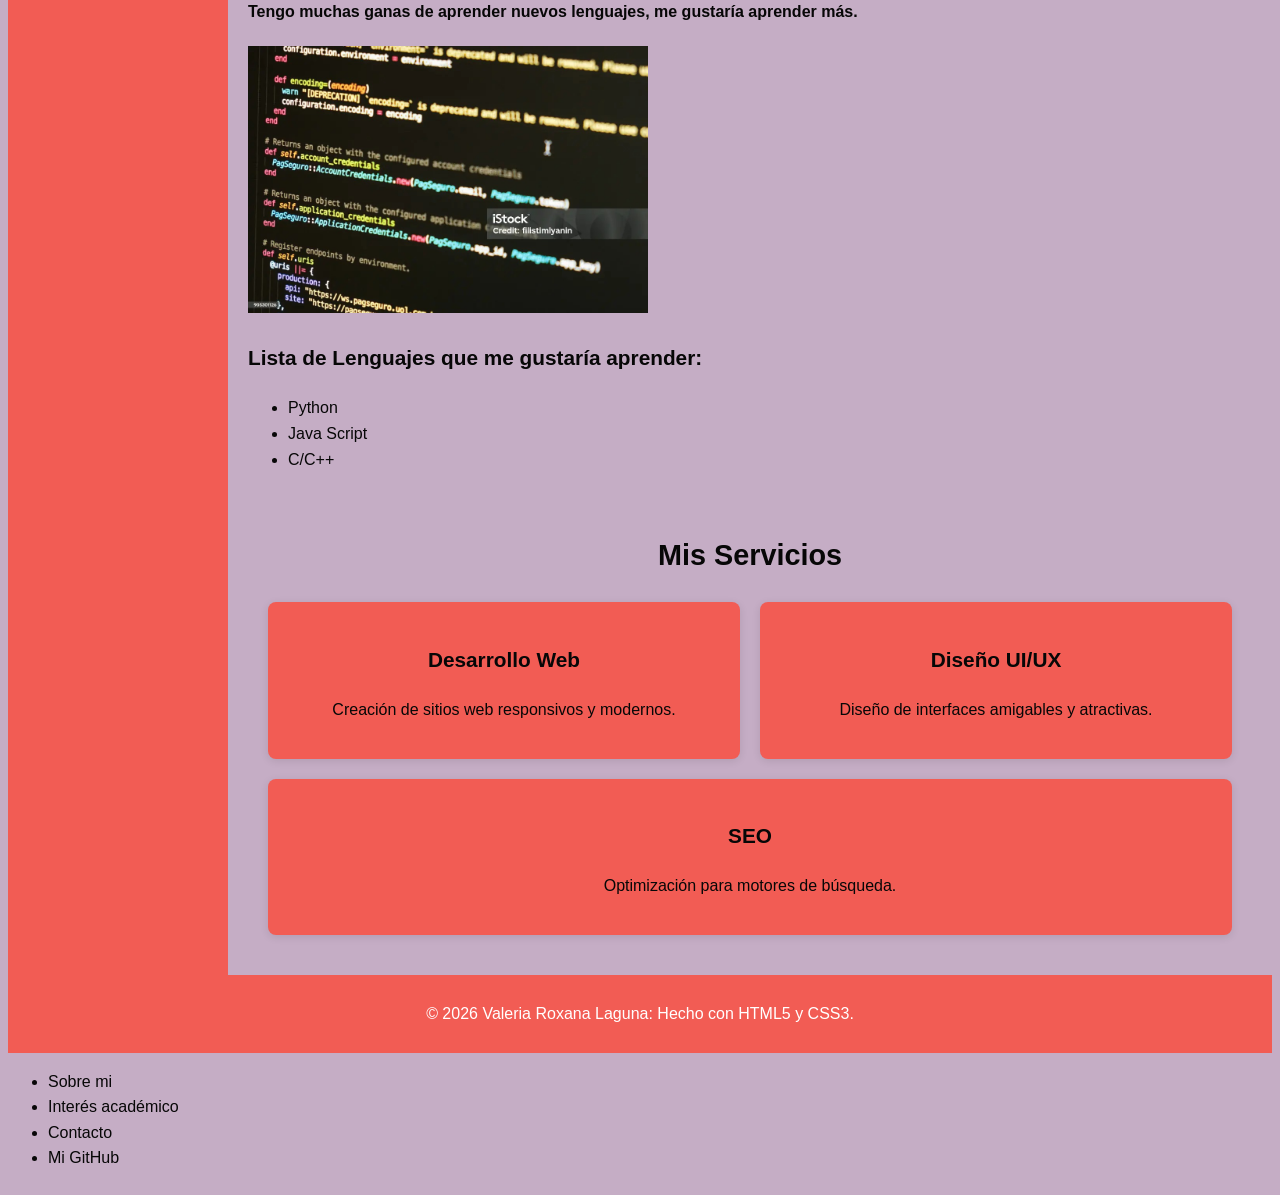
==== commit 55e88286: "Resolver merge" ====
--- a/index.html
+++ b/index.html
@@ -24,6 +24,16 @@
             <a href="contact.html">Contacto</a>
             <a href="https://github.com/ValeriaLaguna99">Mi GitHub</a>
         
+        <p>Bienvenidos a mi primer sitio web</p>
+    </header>
+
+    <nav>
+        <ul>
+            <li><a href="#sobre mi">Sobre mi</a></li>
+            <li><a href="#interes">Interés académico</a></li>
+           <li><a href="contact.html">Contacto</a></li>
+            <li><a href="https://github.com/ValeriaLaguna99">Mi GitHub</a></li>
+        </ul>
     </nav>
     </header>
     <aside class="sidebar">
--- a/style.css
+++ b/style.css
@@ -21,6 +21,9 @@
     line-height: 1.6;
     color: var(--color-text);
     background-color: var(--color-bg);
+    font-family: 'Arial', sans-serif; 
+    background-color: #C5ADC5;
+    color: #070707;
 }
 
 h1 { font-family: var(--font-title); font-size: 2.5rem; }
@@ -158,7 +161,7 @@
 
 input:focus, textarea:focus {
     outline: none;
-    border-color: #007BFF;
+    border-color: #8d6f8d;
     box-shadow: 0 0 5px rgba(0, 123, 255, 0.5);
 }
 
